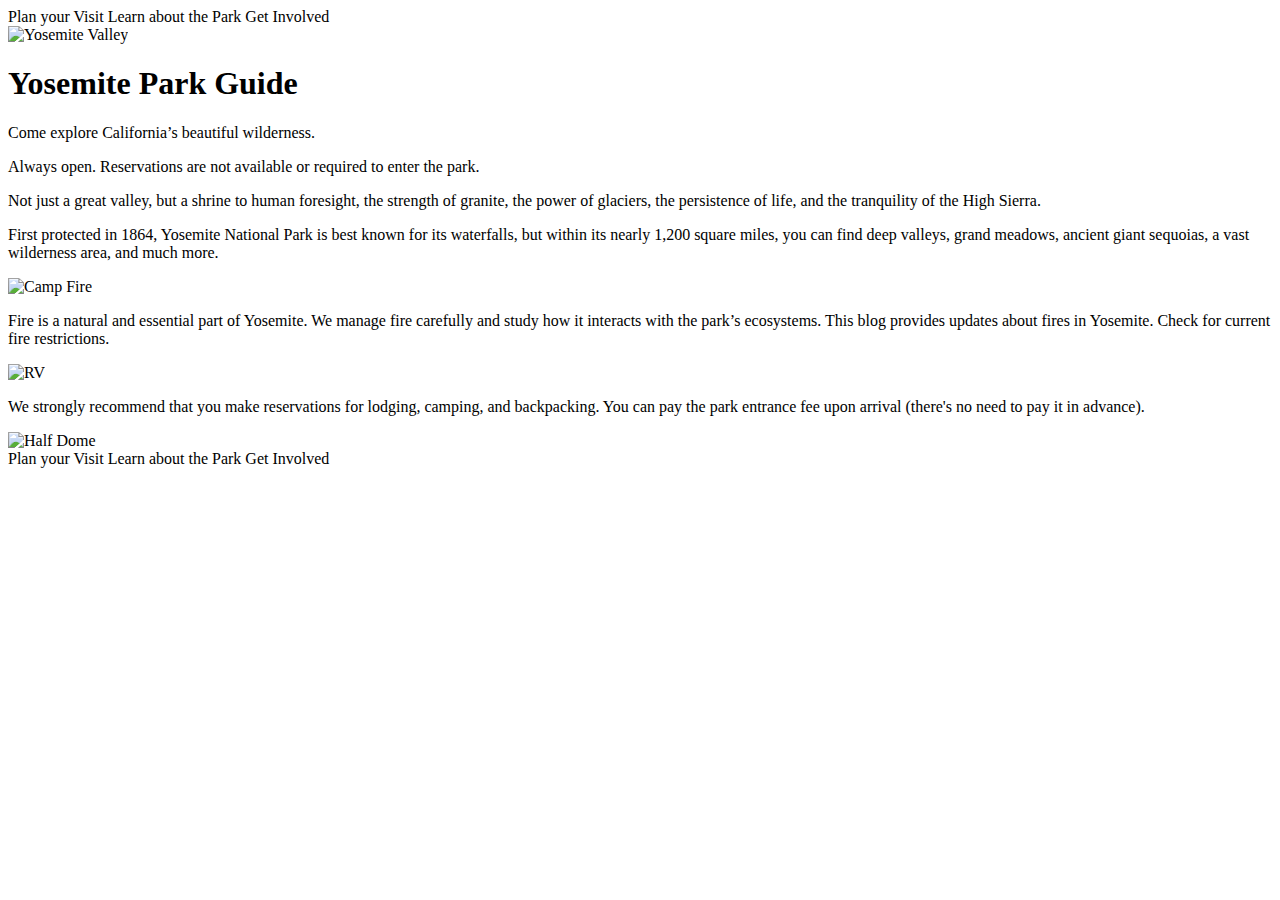
==== index.html @ 49df3564 "marked up html file" ====
<!-- Markup the content below with tags and attributes such that it can be styled in CSS-->
<!DOCTYPE html>
<html lang="en">
<head>
  <title>Yosemite Park Guide</title>

  <link rel="stylesheet" href="index.css">
    
</head>
<body>
  <header>
    <nav>
        Plan your Visit
        Learn about the Park
        Get Involved
    </nav>
      
      <img src="/assets/header_img.jpg" alt="Yosemite Valley" />
      <h1>Yosemite Park Guide</h1>
      <p>Come explore California’s beautiful wilderness.</p>
      <p>Always open. Reservations are not available or required to enter the park.</p>
  </header>
  <container>    
      <p>Not just a great valley, but a shrine to human foresight, the strength of granite, the power of glaciers, 
        the persistence of life, and the tranquility of the High Sierra.</p>
      
      <p>First protected in 1864, Yosemite National Park is best known for its waterfalls, but within its nearly 1,200 square miles, 
      you can find deep valleys, grand meadows, ancient giant sequoias, a vast wilderness area, and much more.</p>
  </container>
  <section>
    <img src="\https://image.flaticon.com/icons/svg/2979/2979348.svg" alt="Camp Fire" />
    <p>Fire is a natural and essential part of Yosemite. We manage fire carefully and study how it interacts with the park’s ecosystems. 
      This blog provides updates about fires in Yosemite. Check for current fire restrictions.</p>
      
     <img src="/https://image.flaticon.com/icons/svg/820/820374.svg" alt="RV" />
    <p>We strongly recommend that you make reservations for lodging, camping, and backpacking. You can pay the park entrance fee upon arrival 
      (there's no need to pay it in advance).</p>
  </section>  
  <footer>
      <img src="/assets/footer_img.png" alt="Half Dome" />
      
      <nav>
        Plan your Visit
        Learn about the Park
        Get Involved
      </nav>
  </footer>    
</body>
</html>
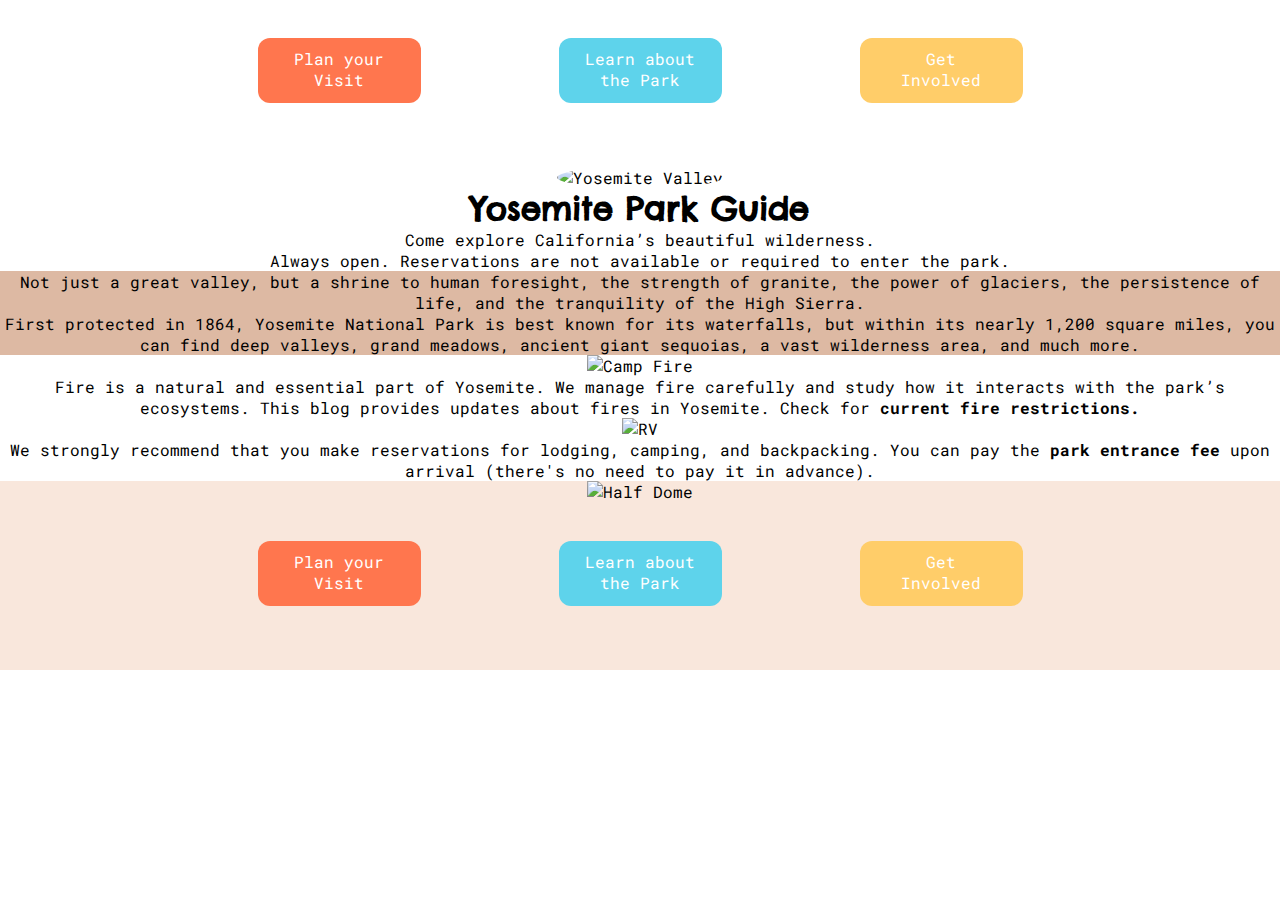
==== commit c8e71118: "save point 6/6/2020, 2:42pm EST" ====
--- a/index.html
+++ b/index.html
@@ -1,49 +1,88 @@
-<!-- Markup the content below with tags and attributes such that it can be styled in CSS-->
 <!DOCTYPE html>
+
 <html lang="en">
-<head>
-  <title>Yosemite Park Guide</title>
 
-  <link rel="stylesheet" href="index.css">
-    
-</head>
-<body>
-  <header>
+  <head>
+
+    <title>Yosemite Park Guide</title>
+
+    <link rel="stylesheet" href="index.css">
+
+    <!--following links are for font-->
+
+    <link href="https://fonts.googleapis.com/css2?family=Chelsea+Market&display=swap" rel="stylesheet">
+
+    <link href="https://fonts.googleapis.com/css2?family=Roboto+Mono&display=swap" rel="stylesheet">
+
+  </head>
+
+  <body>
+
     <nav>
-        Plan your Visit
-        Learn about the Park
-        Get Involved
+        
+      <a href="#" class="plan">Plan your Visit</a>
+
+      <a href="#" class="learn">Learn about the Park</a>
+
+      <a href="#" class="get">Get Involved</a>
+
     </nav>
       
-      <img src="/assets/header_img.jpg" alt="Yosemite Valley" />
-      <h1>Yosemite Park Guide</h1>
-      <p>Come explore California’s beautiful wilderness.</p>
-      <p>Always open. Reservations are not available or required to enter the park.</p>
-  </header>
-  <container>    
+    <header>
+
+        <img src="assets/header_img.jpg" alt="Yosemite Valley" />
+
+        <section id="inline-text">
+
+          <h1>Yosemite Park Guide</h1>
+
+          <p>Come explore California’s beautiful wilderness.</p>
+
+          <p>Always open. Reservations are not available or required to enter the park.</p>
+
+        </section>
+
+     </header>
+
+    <section id="main">    
+
       <p>Not just a great valley, but a shrine to human foresight, the strength of granite, the power of glaciers, 
         the persistence of life, and the tranquility of the High Sierra.</p>
       
       <p>First protected in 1864, Yosemite National Park is best known for its waterfalls, but within its nearly 1,200 square miles, 
       you can find deep valleys, grand meadows, ancient giant sequoias, a vast wilderness area, and much more.</p>
-  </container>
-  <section>
-    <img src="\https://image.flaticon.com/icons/svg/2979/2979348.svg" alt="Camp Fire" />
-    <p>Fire is a natural and essential part of Yosemite. We manage fire carefully and study how it interacts with the park’s ecosystems. 
-      This blog provides updates about fires in Yosemite. Check for current fire restrictions.</p>
+
+    </section>
+
+    <section id="camping">
+
+      <img src="\https://image.flaticon.com/icons/svg/2979/2979348.svg" alt="Camp Fire" />
+
+      <p>Fire is a natural and essential part of Yosemite. We manage fire carefully and study how it interacts with the park’s ecosystems. 
+      This blog provides updates about fires in Yosemite. Check for <span id="fire">current fire restrictions.</span></p>
       
-     <img src="/https://image.flaticon.com/icons/svg/820/820374.svg" alt="RV" />
-    <p>We strongly recommend that you make reservations for lodging, camping, and backpacking. You can pay the park entrance fee upon arrival 
+      <img src="/https://image.flaticon.com/icons/svg/820/820374.svg" alt="RV" />
+
+      <p>We strongly recommend that you make reservations for lodging, camping, and backpacking. You can pay the <span id="fee">park entrance fee</span> upon arrival 
       (there's no need to pay it in advance).</p>
-  </section>  
-  <footer>
+
+    </section>  
+
+    <footer>
+
       <img src="/assets/footer_img.png" alt="Half Dome" />
       
       <nav>
-        Plan your Visit
-        Learn about the Park
-        Get Involved
+
+        <a href="#" class="plan">Plan your Visit</a>
+
+        <a href="#" class="learn">Learn about the Park</a>
+
+        <a href="#" class="get">Get Involved</a>
+
       </nav>
-  </footer>    
-</body>
-</html>
+
+    </footer>    
+
+  </body>
+</html>--- a/index.css
+++ b/index.css
@@ -0,0 +1,61 @@
+* {
+    margin: 0;
+    padding: 0;
+    font-family: Roboto Mono;
+    text-align: center;
+}
+
+.plan {
+    background-color: #FF764E;
+}
+
+.learn {
+    background-color: #5ED3EB;
+}
+
+.get {
+    background-color: #FFCD69;
+}
+
+h1 {
+    font-family: Chelsea Market;
+}
+
+#main {
+    background-color: #DDB9A3;
+}
+
+footer {
+    background-color: #F9E7DC;
+}
+
+#fire, #fee {
+    font-weight: bold;
+}
+
+.plan, .learn, .get {
+    border: none;
+    padding: 10px 24px;
+    text-align: center;
+    text-decoration: none;
+    display: inline-block;
+    font-size: 16px;
+    margin-top: 3%;
+    margin-right: 5%;
+    margin-bottom: 5%;
+    margin-left: 5%;
+    color: #ffffff;
+    border-radius: 12px;
+    width: 115px;
+    height: 45px;
+}
+
+header {
+    
+}
+
+header img {
+    border-radius: 50%;
+    width: 200px;
+    height: auto;
+}
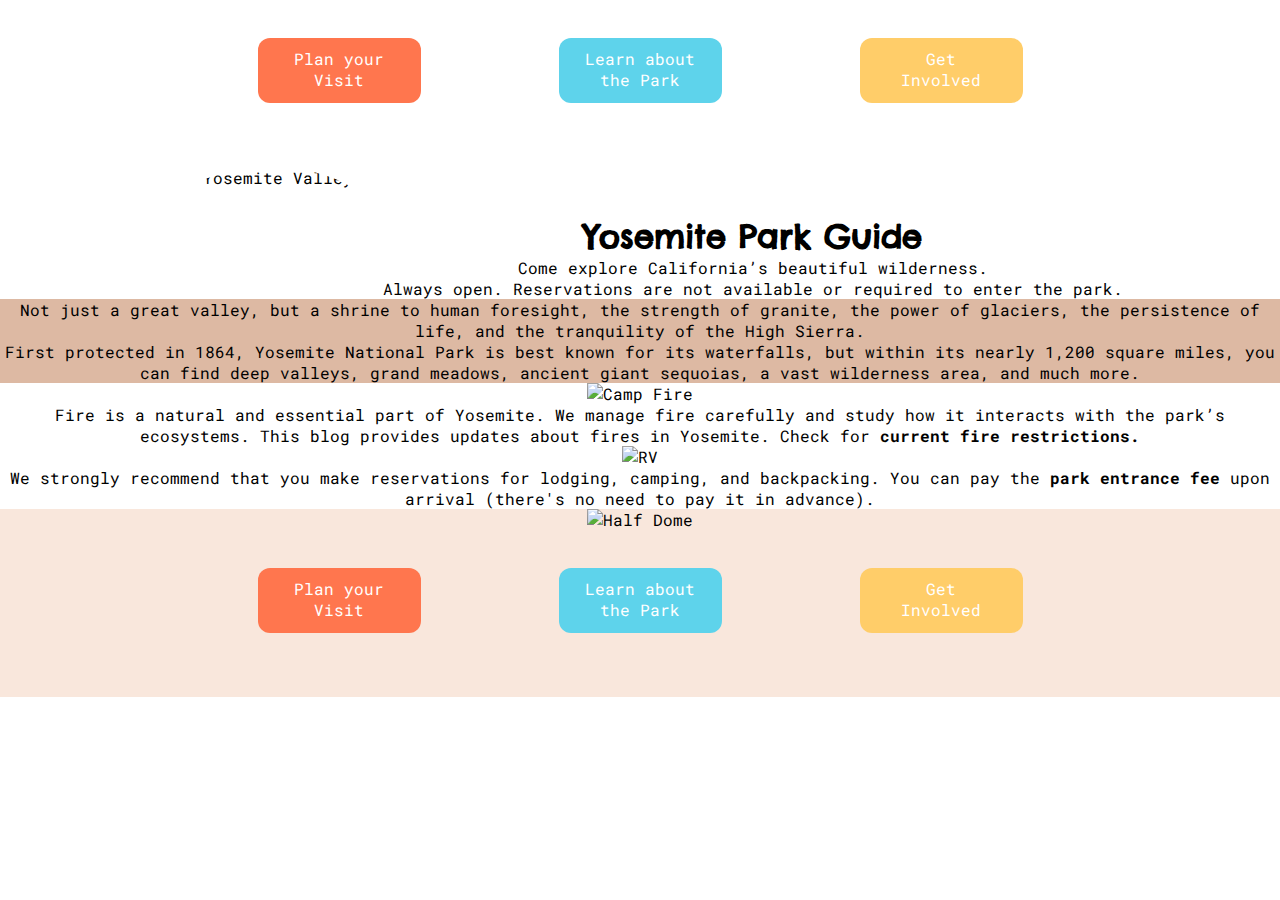
==== commit 9a0de721: "update to work 6/6/2020, 5:13pm EST: inline:flex header" ====
--- a/index.html
+++ b/index.html
@@ -32,7 +32,7 @@
 
         <img src="assets/header_img.jpg" alt="Yosemite Valley" />
 
-        <section id="inline-text">
+        <div id="guide">
 
           <h1>Yosemite Park Guide</h1>
 
@@ -40,7 +40,7 @@
 
           <p>Always open. Reservations are not available or required to enter the park.</p>
 
-        </section>
+        </div>
 
      </header>
 
--- a/index.css
+++ b/index.css
@@ -51,11 +51,15 @@
 }
 
 header {
-    
+    display: inline-flex;
 }
 
 header img {
     border-radius: 50%;
-    width: 200px;
+    width: 225px;
     height: auto;
 }
+
+#guide {
+    margin-top: 5%
+}
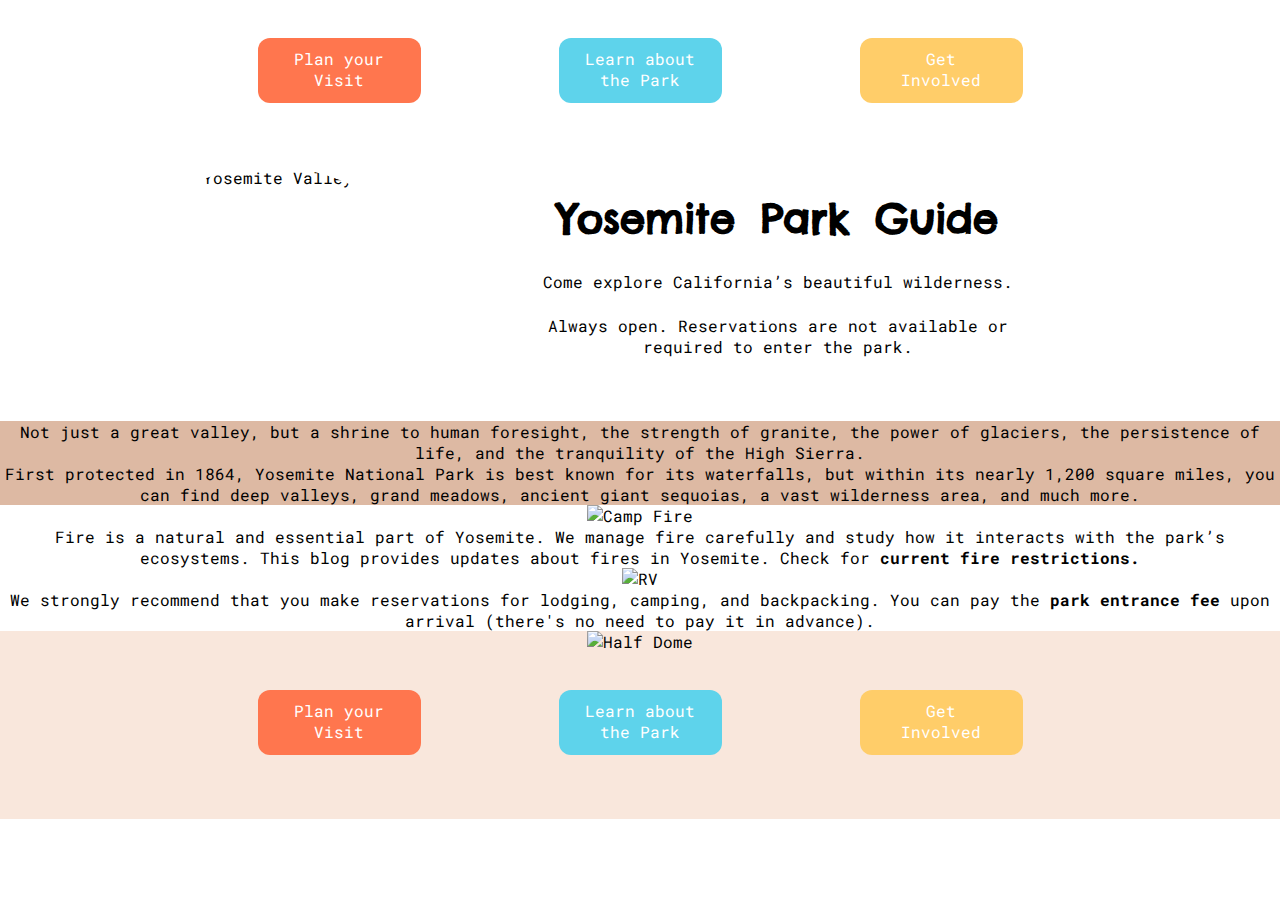
==== commit a37c5255: "added work: image and header text side-by-side and responsive" ====
--- a/index.html
+++ b/index.html
@@ -36,7 +36,7 @@
 
           <h1>Yosemite Park Guide</h1>
 
-          <p>Come explore California’s beautiful wilderness.</p>
+          <p class="p1">Come explore California’s beautiful wilderness.</p>
 
           <p>Always open. Reservations are not available or required to enter the park.</p>
 
--- a/index.css
+++ b/index.css
@@ -52,14 +52,28 @@
 
 header {
     display: inline-flex;
+    margin-bottom: 5%;
 }
 
 header img {
     border-radius: 50%;
-    width: 225px;
+    width: 275px;
     height: auto;
 }
 
-#guide {
-    margin-top: 5%
+#guide h1 {
+    line-height: 2.6;
+    font-size: 40px;
+    margin-top: 0;
+    word-spacing: 10px;
 }
+
+#guide p {
+    margin-right: 17%; 
+    margin-left: 17%;
+}
+
+.p1 {
+    margin-bottom: 3%;
+}
+
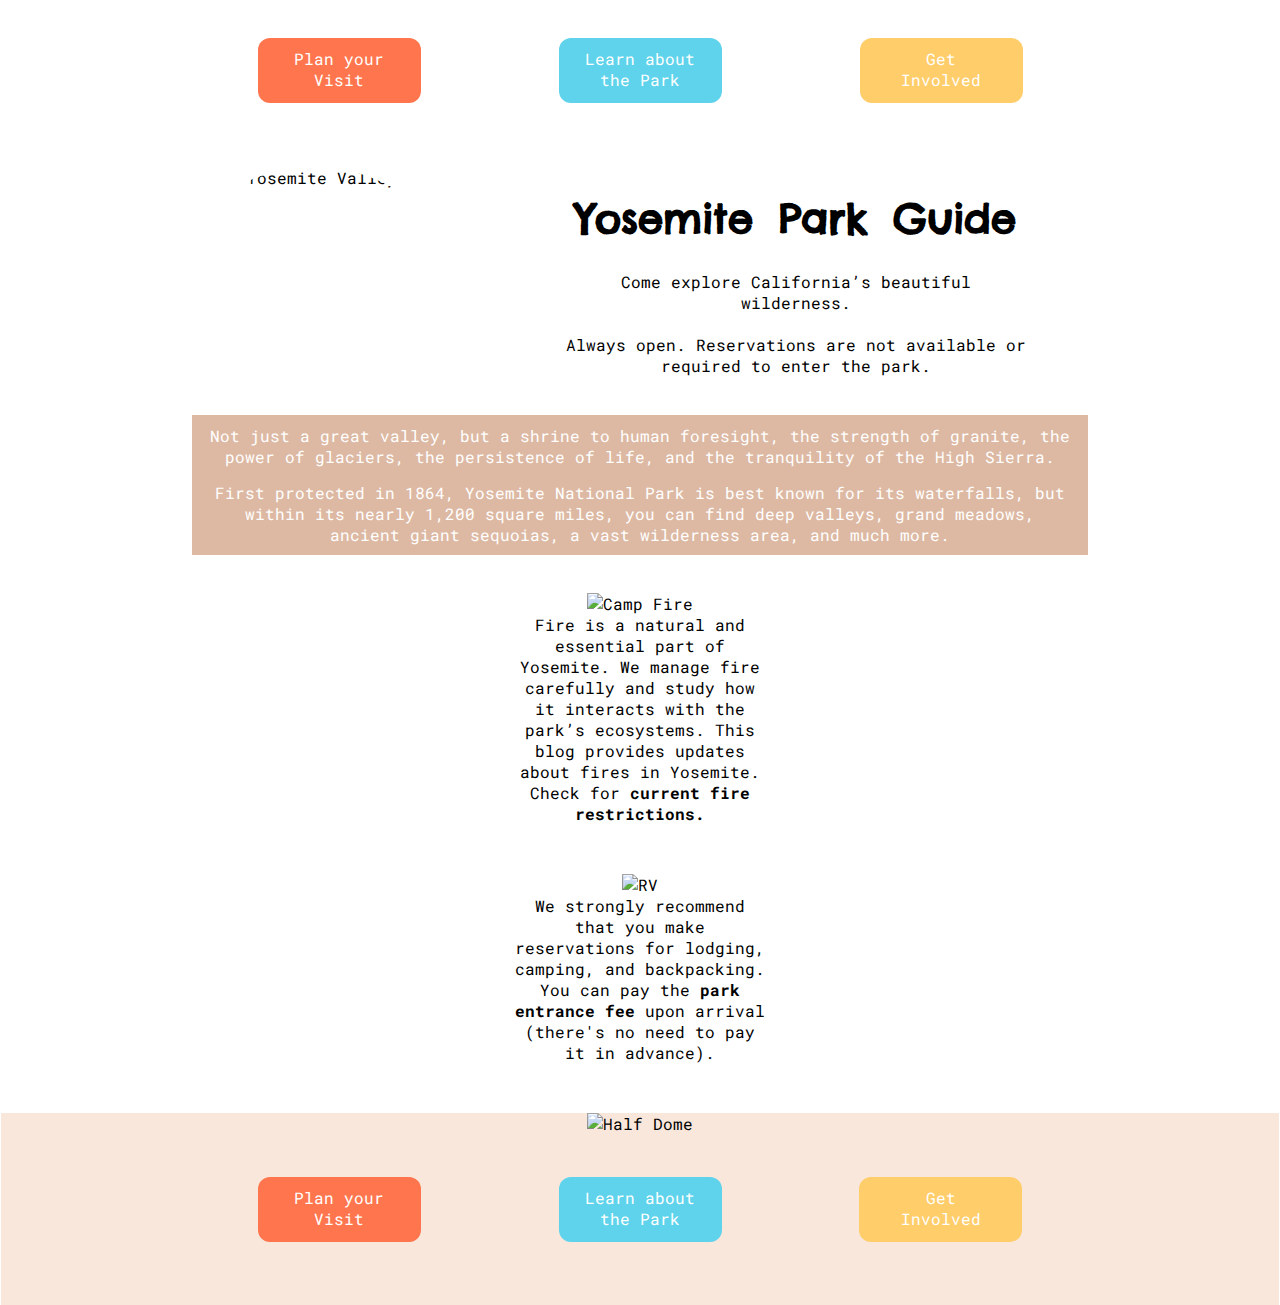
==== commit f9f64662: "finished pages" ====
--- a/index.html
+++ b/index.html
@@ -46,7 +46,7 @@
 
     <section id="main">    
 
-      <p>Not just a great valley, but a shrine to human foresight, the strength of granite, the power of glaciers, 
+      <p class="p1">Not just a great valley, but a shrine to human foresight, the strength of granite, the power of glaciers, 
         the persistence of life, and the tranquility of the High Sierra.</p>
       
       <p>First protected in 1864, Yosemite National Park is best known for its waterfalls, but within its nearly 1,200 square miles, 
@@ -56,12 +56,12 @@
 
     <section id="camping">
 
-      <img src="\https://image.flaticon.com/icons/svg/2979/2979348.svg" alt="Camp Fire" />
+      <img src="https://image.flaticon.com/icons/svg/2979/2979348.svg" alt="Camp Fire" />
 
       <p>Fire is a natural and essential part of Yosemite. We manage fire carefully and study how it interacts with the park’s ecosystems. 
       This blog provides updates about fires in Yosemite. Check for <span id="fire">current fire restrictions.</span></p>
       
-      <img src="/https://image.flaticon.com/icons/svg/820/820374.svg" alt="RV" />
+      <img src="https://image.flaticon.com/icons/svg/820/820374.svg" alt="RV" />
 
       <p>We strongly recommend that you make reservations for lodging, camping, and backpacking. You can pay the <span id="fee">park entrance fee</span> upon arrival 
       (there's no need to pay it in advance).</p>
@@ -70,7 +70,7 @@
 
     <footer>
 
-      <img src="/assets/footer_img.png" alt="Half Dome" />
+      <img src="assets/footer_img.jpg" alt="Half Dome" />
       
       <nav>
 
--- a/index.css
+++ b/index.css
@@ -52,13 +52,14 @@
 
 header {
     display: inline-flex;
-    margin-bottom: 5%;
+    margin-bottom: 3%;
 }
 
 header img {
     border-radius: 50%;
     width: 275px;
     height: auto;
+    margin-left: 5%;
 }
 
 #guide h1 {
@@ -77,3 +78,36 @@
     margin-bottom: 3%;
 }
 
+#main {
+    margin: 0 15%;
+    margin-bottom: 3%;
+    color: #ffffff;
+    padding: 10px 15px;
+}
+
+#main .p1 {
+    margin-bottom: 15px;
+}
+
+#camping img {
+    width: 110px;
+    height: auto;
+}
+
+#camping {
+    margin: 0 40%;
+}
+
+#camping p {
+    margin-bottom: 50px;
+}
+
+footer {
+    margin: 0 1px;
+}
+
+footer img {
+    width: 100%;
+    height: 300px;
+    overflow: hidden;
+}